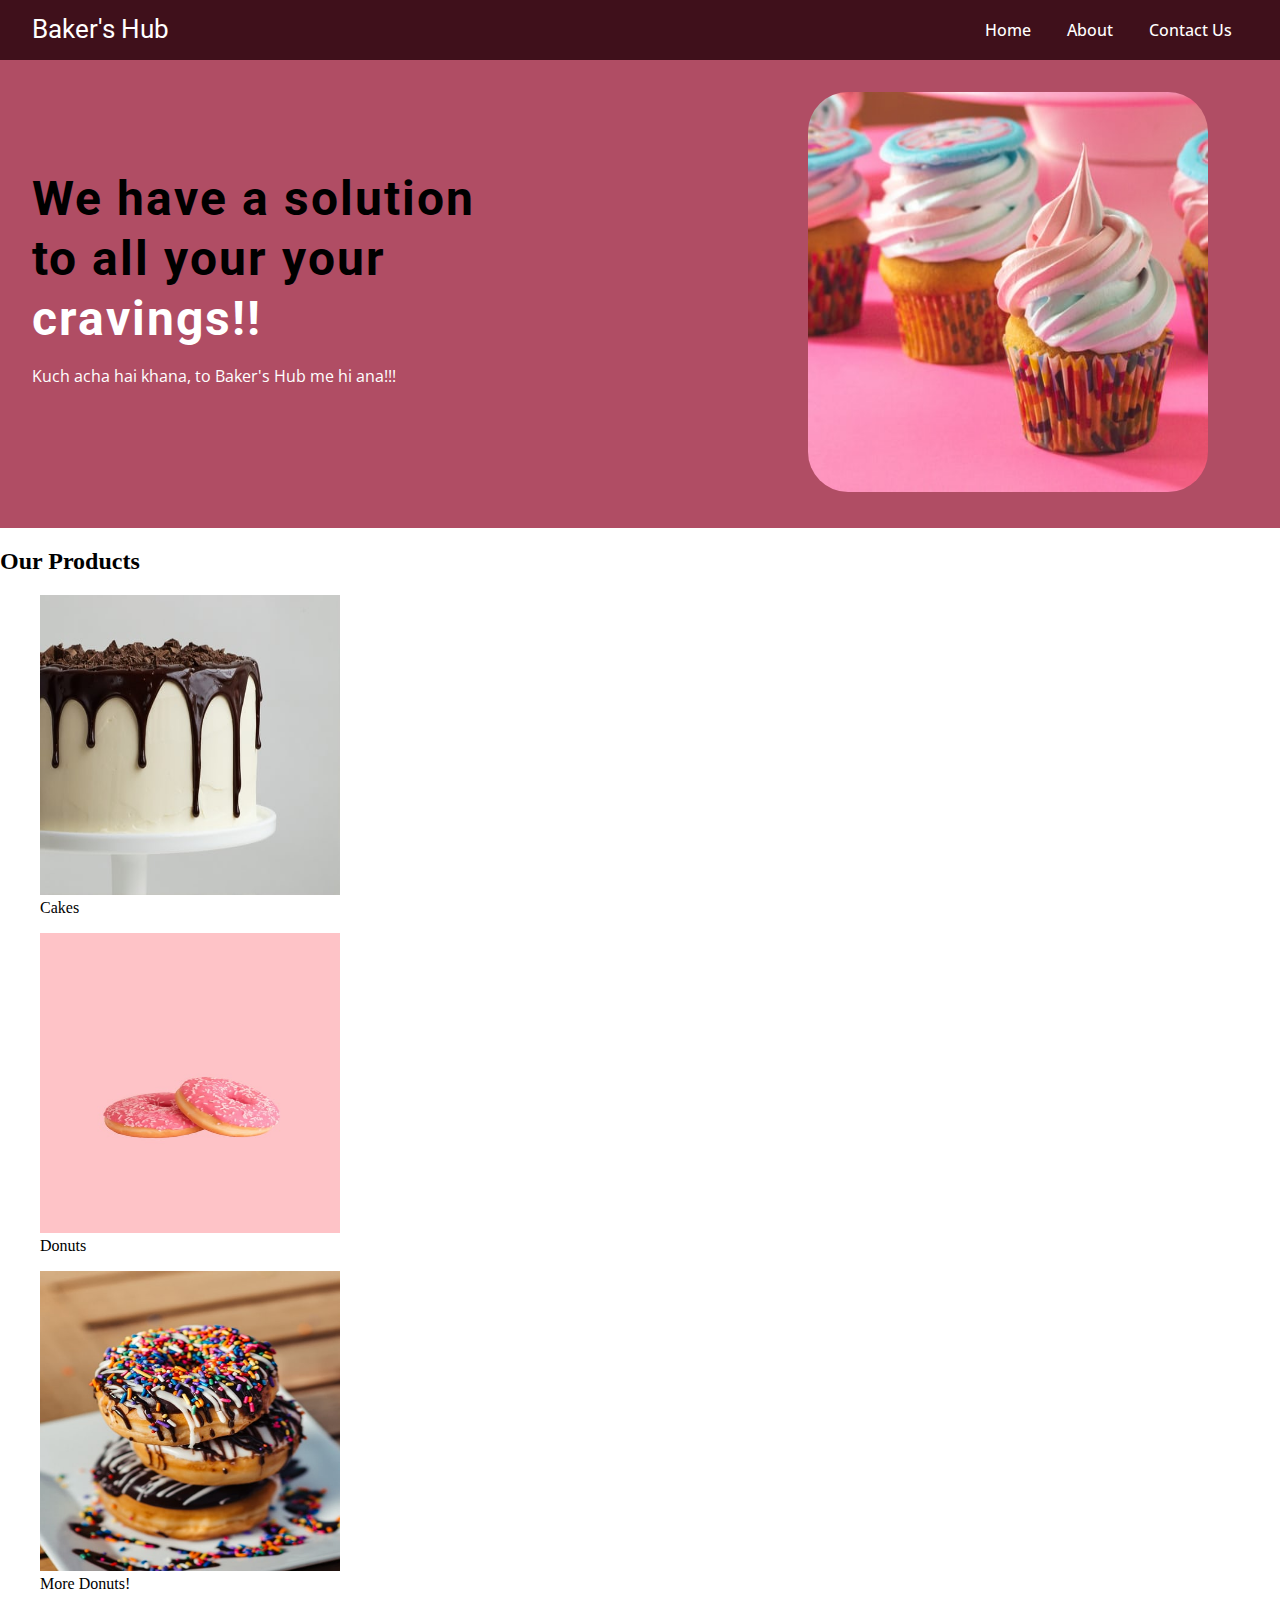
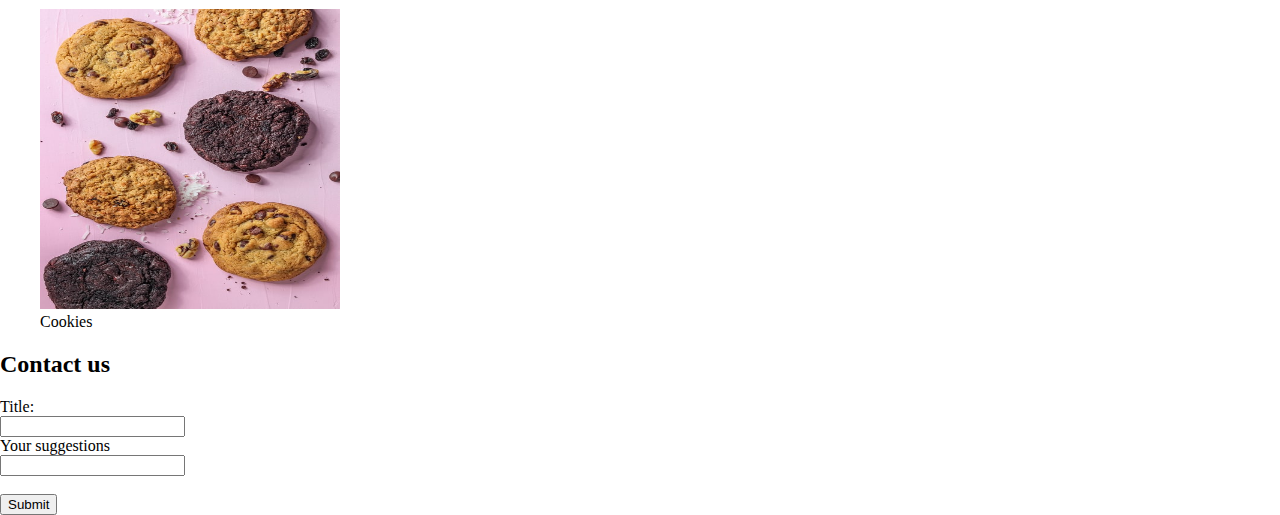
==== index.html @ c75d9c43 "Add intro style" ====
<!DOCTYPE html>
<html lang="en">
<head>
    <meta charset="UTF-8">
    <meta http-equiv="X-UA-Compatible" content="IE=edge">
    <meta name="viewport" content="width=device-width, initial-scale=1.0">
    <link rel="preconnect" href="https://fonts.googleapis.com">
    <link rel="preconnect" href="https://fonts.gstatic.com" crossorigin>
    <link href="https://fonts.googleapis.com/css2?family=Roboto:wght@700&display=swap" rel="stylesheet">
    <link rel="preconnect" href="https://fonts.googleapis.com">
    <link href="https://fonts.googleapis.com/css2?family=Open+Sans&display=swap" rel="stylesheet">
    <link rel="stylesheet" href="css/styles.css">    
    <title>Welcome </title>
</head>
<body>

    <!-----------------Navbar-------------------->
    <div class="nav-wrapper">
        <ul class="nav-links">
            <li class="nav-header">Baker's Hub</li>
            <span class="nav-item-wrapper">
                <li class="nav-item"><a class="nav-anchor" href="#">Home</a></li>
                <li class="nav-item"><a class="nav-anchor" href="#">About</a></li>
                <li class="nav-item"><a class="nav-anchor" href="#">Contact Us</a></li>
            </span>
            
        </ul>
    </div>

    <!-----------------Navbar-------------------->
    <!--------------Intro Section---------------->

    <div class="intro">
        <div class="text-50">
            <h1 class="intro-heading">We have a solution<br>to all your your<br><span class="cravings-style">cravings!!</span></h1>
            <p class="intro-p">Kuch acha hai khana, to Baker's Hub me hi ana!!!</p>
        </div>
        <div class="img-50">
            <img class = "intro-img" src="images/cake1.jpg" alt="cake image">
        </div>
    </div>

    <!--------------Intro Section---------------->
    <div>
        <h2>Our Products</h2>
        <figure>
            <img src="images/cake2.jpg" alt="cake 2" width="300px" height="300px">
            <figcaption>Cakes</figcaption>
        </figure>
        
        <figure>
            <img src="images/donut1.jpg" alt="cake 2" width="300px" height="300px">
            <figcaption>Donuts</figcaption>
        </figure>
        
        <figure>
            <img src="images/donut2.jpg" alt="cake 2" width="300px" height="300px">
            <figcaption>More Donuts!</figcaption>
        </figure>
        
        <figure>
            <img src="images/cookie.jpg" alt="cake 2" width="300px" height="300px">
            <figcaption>Cookies</figcaption>
        </figure>
        
    </div>

    <div>
        <h2>Contact us</h2>
        <form action="#">
            <label for="title">Title:</label><br>
            <input type="text" id="title" name="title"><br>
            <label for="content">Your suggestions</label><br>
            <input type="text" id="content" name="content"><br><br>
            <input type="submit" value="Submit">
          </form> 
    </div>
</body>
</html>
---- css/styles.css ----
.nav-links {
    list-style: none;
    padding-left: 0;
    margin: 0;
}

.nav-item-wrapper {
    float: right;
    margin-right: 2rem;
}

.nav-item {
    display: inline-block;
    padding-top: 1.2rem;
    padding-bottom: 1.2rem;
    padding-left: 1rem;
    padding-right: 1rem;
}

.nav-item:hover {
    background-color: black;
}

body {
    margin: 0;
}

.nav-header {
    display: inline-block;
    font-size: 1.6rem;
    font-family: 'Roboto', sans-serif;
    margin-left: 2rem;
    color: white;
    margin-top: 0.85rem;
}

.nav-anchor {
    display: inline-block;
    text-decoration: none;
    color: white;
    font-family: 'Open Sans', sans-serif;
    font-weight: 500;
}

.nav-wrapper {
    background-color: #3f101b;
    height: 3.75rem;
}

.intro {
    display: flex;
    width: 100%;
}

.text-50 {
    flex: 50%;
    padding-left: 2rem;
    background-color: #b04d64;;
}

.img-50 {
    flex: 50%;
    text-align: end;
    padding-right: 2.5rem;    
    background-color: #b04d64;
}

.intro-img {
    border-radius: 10%;
    margin: 2rem;
    width: 25rem;
    height: 25rem;
}

.intro-heading {
    font-family: 'Roboto', sans-serif;
    margin-top: 18%;
    letter-spacing: 2px;
    line-height: 1.25;
    font-size: 3rem;
    margin-bottom: 0;
}

.intro-p {
    font-family: 'Open Sans', sans-serif;
    font-size: 1rem;
    color: white;
}

.cravings-style {
    color: white;
}
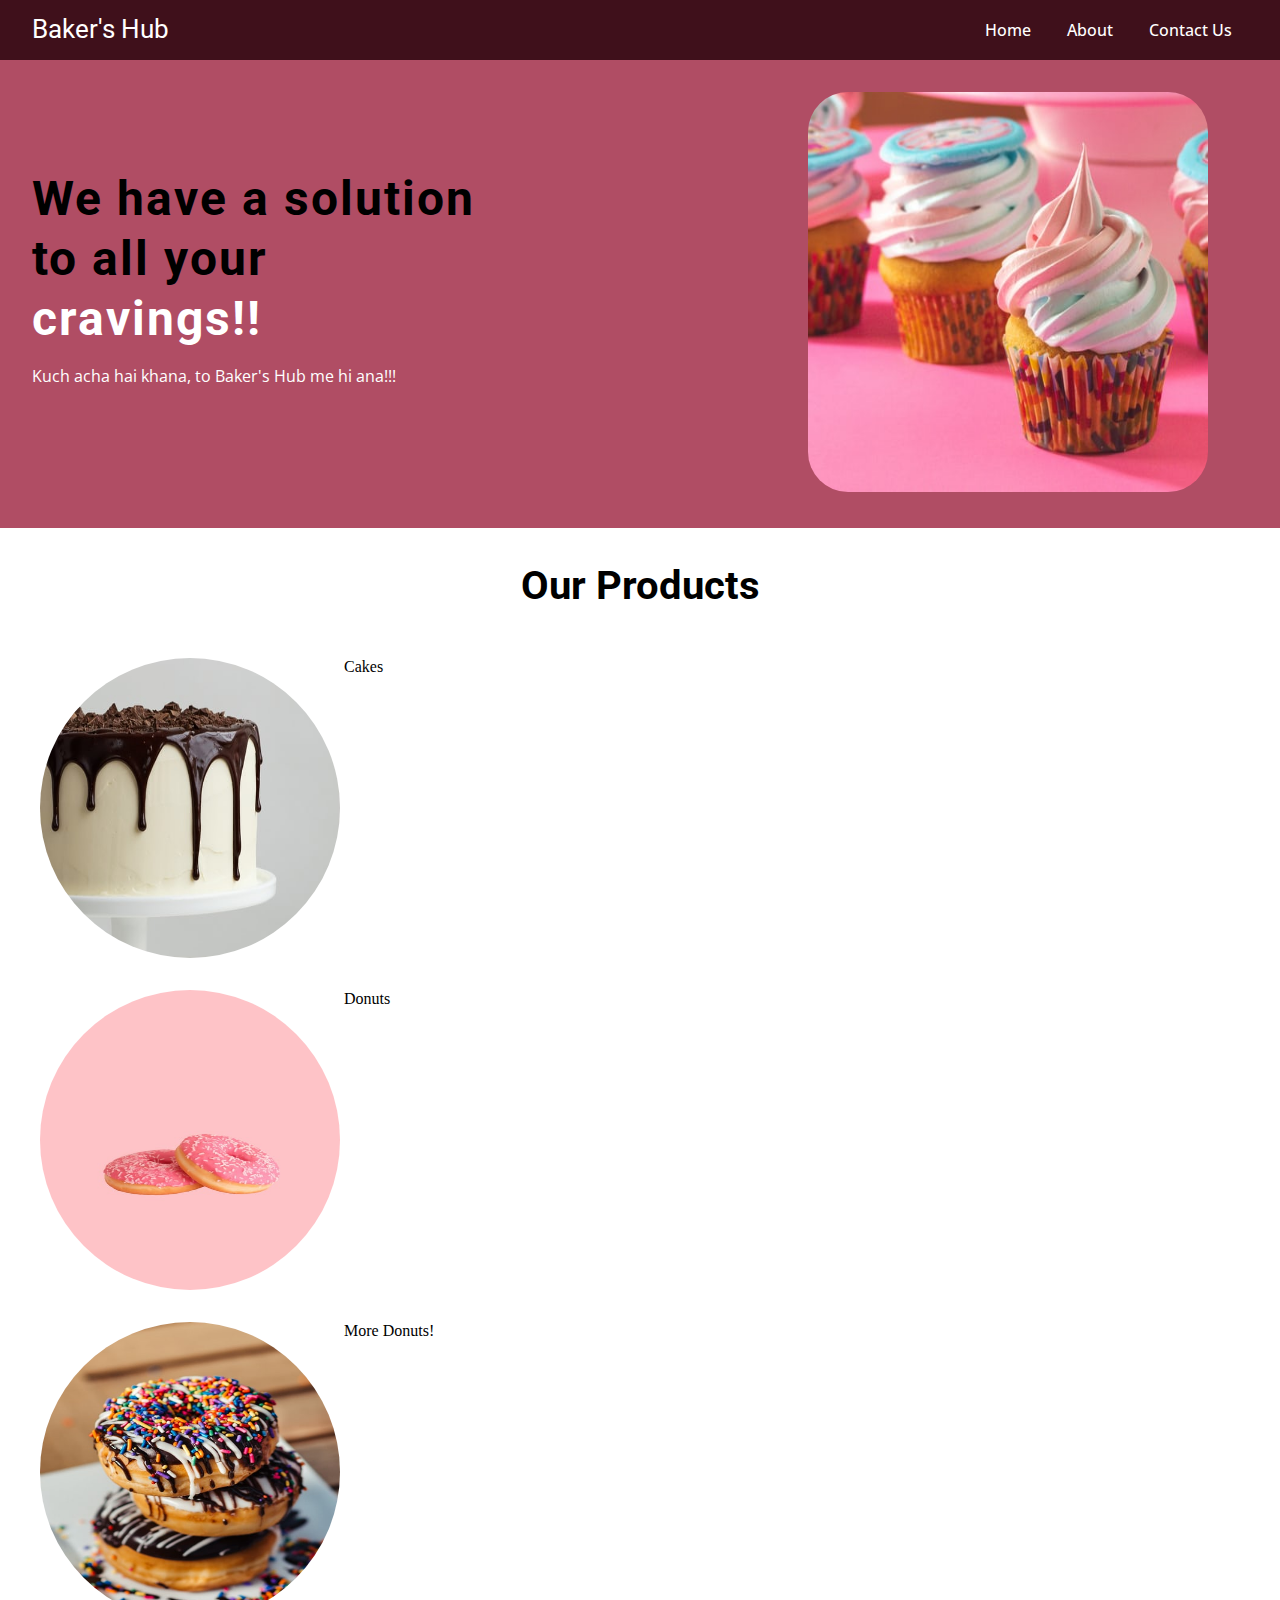
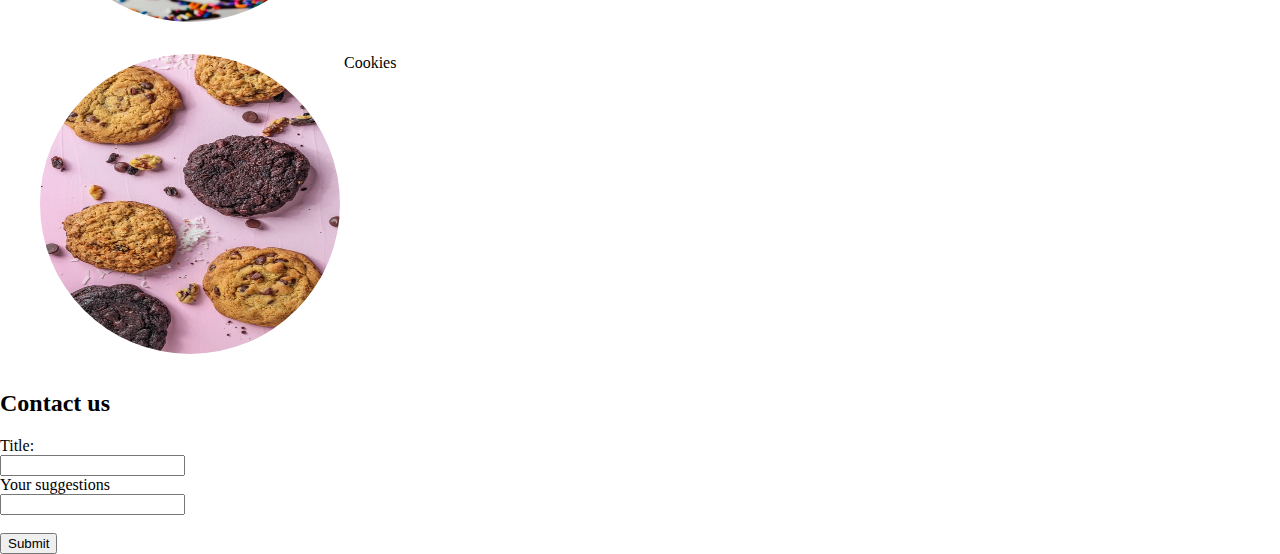
==== commit ea99dc02: "Correct message" ====
--- a/index.html
+++ b/index.html
@@ -32,7 +32,7 @@
 
     <div class="intro">
         <div class="text-50">
-            <h1 class="intro-heading">We have a solution<br>to all your your<br><span class="cravings-style">cravings!!</span></h1>
+            <h1 class="intro-heading">We have a solution<br>to all your<br><span class="cravings-style">cravings!!</span></h1>
             <p class="intro-p">Kuch acha hai khana, to Baker's Hub me hi ana!!!</p>
         </div>
         <div class="img-50">
@@ -41,31 +41,33 @@
     </div>
 
     <!--------------Intro Section---------------->
-    <div>
-        <h2>Our Products</h2>
-        <figure>
-            <img src="images/cake2.jpg" alt="cake 2" width="300px" height="300px">
-            <figcaption>Cakes</figcaption>
+    <!--------------Products Section---------------->
+    <div class="product-div">
+        <h2 class="product-heading">Our Products</h2>
+        <figure class="product">
+            <img class = "product-img" src="images/cake2.jpg" alt="cake 2" width="300px" height="300px">
+            <figcaption class="caption-img">Cakes</figcaption>
         </figure>
         
-        <figure>
-            <img src="images/donut1.jpg" alt="cake 2" width="300px" height="300px">
-            <figcaption>Donuts</figcaption>
+        <figure class="product">
+            <img class = "product-img" src="images/donut1.jpg" alt="cake 2" width="300px" height="300px">
+            <figcaption class="caption-img">Donuts</figcaption>
         </figure>
         
-        <figure>
-            <img src="images/donut2.jpg" alt="cake 2" width="300px" height="300px">
-            <figcaption>More Donuts!</figcaption>
+        <figure class="product">
+            <img class = "product-img" src="images/donut2.jpg" alt="cake 2" width="300px" height="300px">
+            <figcaption class="caption-img">More Donuts!</figcaption>
         </figure>
         
-        <figure>
-            <img src="images/cookie.jpg" alt="cake 2" width="300px" height="300px">
-            <figcaption>Cookies</figcaption>
+        <figure class="product">
+            <img class = "product-img" src="images/cookie.jpg" alt="cake 2" width="300px" height="300px">
+            <figcaption class="caption-img">Cookies</figcaption>
         </figure>
         
     </div>
+     <!--------------Products Section---------------->
 
-    <div>
+     <div>
         <h2>Contact us</h2>
         <form action="#">
             <label for="title">Title:</label><br>
--- a/css/styles.css
+++ b/css/styles.css
@@ -89,4 +89,28 @@
 
 .cravings-style {
     color: white;
+}
+
+.product-heading {
+    text-align: center;
+    font-family: 'Roboto', sans-serif;
+    font-size: 2.5rem;
+}
+
+.product-div {
+    display: grid;
+}
+
+.product {
+    display: inline-block;
+}
+
+.product-img {
+    border-radius: 100%;
+    vertical-align: top;
+}
+
+.caption-img {
+    text-align: center;
+    display: inline;
 }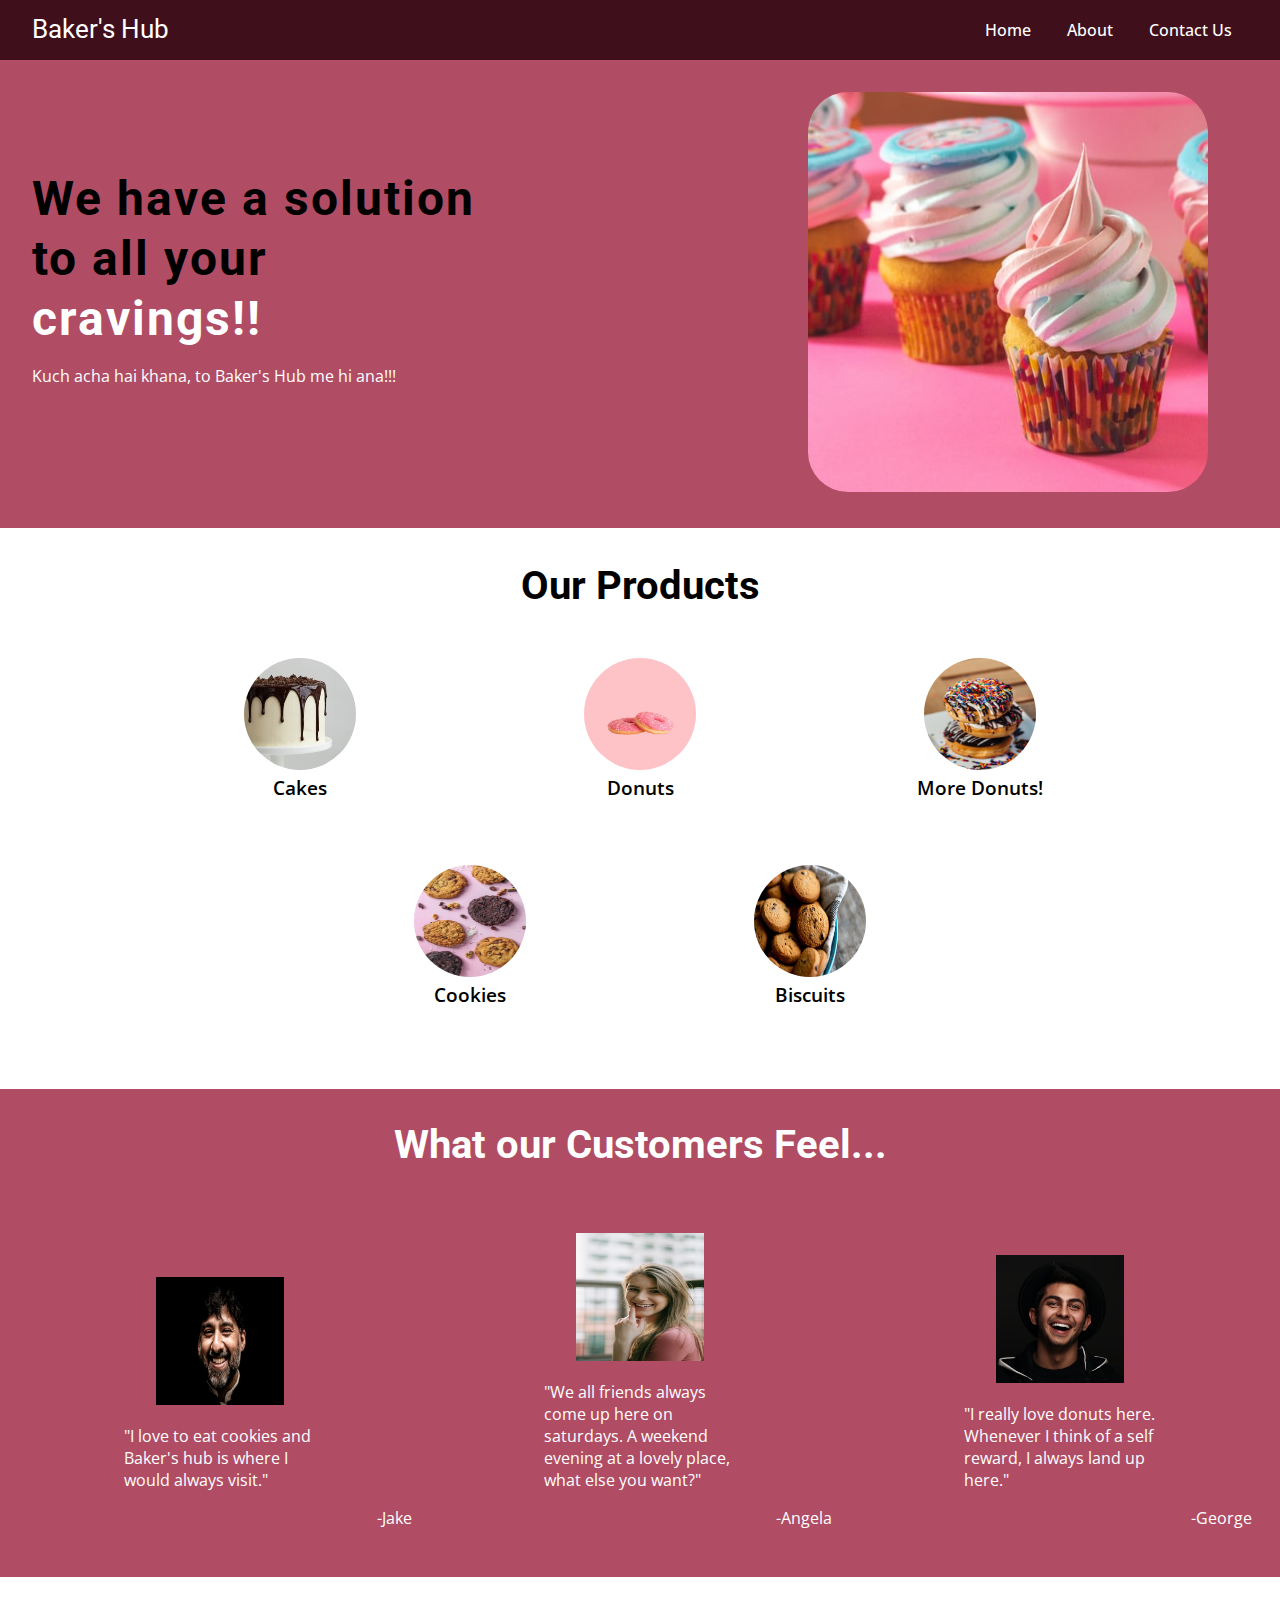
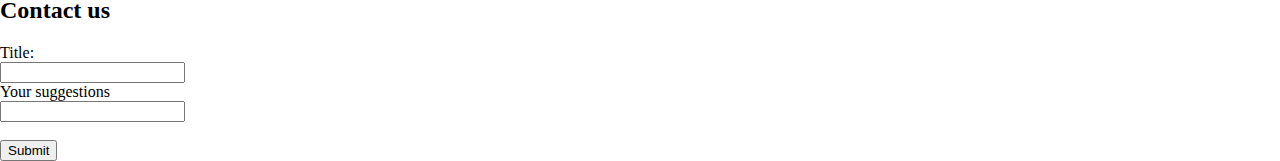
==== commit 09109a36: "Add product and customer style" ====
--- a/index.html
+++ b/index.html
@@ -45,17 +45,17 @@
     <div class="product-div">
         <h2 class="product-heading">Our Products</h2>
         <figure class="product">
-            <img class = "product-img" src="images/cake2.jpg" alt="cake 2" width="300px" height="300px">
+            <img class = "product-img" src="images/cake2.jpg" alt="cake 2">
             <figcaption class="caption-img">Cakes</figcaption>
         </figure>
         
         <figure class="product">
-            <img class = "product-img" src="images/donut1.jpg" alt="cake 2" width="300px" height="300px">
+            <img class = "product-img" src="images/donut1.jpg" alt="cake 2">
             <figcaption class="caption-img">Donuts</figcaption>
         </figure>
         
         <figure class="product">
-            <img class = "product-img" src="images/donut2.jpg" alt="cake 2" width="300px" height="300px">
+            <img class = "product-img" src="images/donut2.jpg" alt="cake 2">
             <figcaption class="caption-img">More Donuts!</figcaption>
         </figure>
         
@@ -64,8 +64,31 @@
             <figcaption class="caption-img">Cookies</figcaption>
         </figure>
         
+        <figure class="product">
+            <img class = "product-img" src="images/biscuits.jpg" alt="cake 2" width="300px" height="300px">
+            <figcaption class="caption-img">Biscuits</figcaption>
+        </figure>
     </div>
      <!--------------Products Section---------------->
+
+    <div class="testimonials-section">
+        <h2 class="testimonials-head">What our Customers Feel...</h2>
+        <div class="user-review">
+            <img class = "customer" src="images/customer1.jpg" alt="customer1">
+            <p class="review">"I love to eat cookies and Baker's hub is where I would always visit."</p>
+            <p class="name-customer">-Jake</p>
+        </div>
+        <div class="user-review">
+            <img class = "customer" src="images/customer2.jpg" alt="customer1">
+            <p class="review">"We all friends always come up here on saturdays. A weekend evening at a lovely place, what else you want?"</p>
+            <p class="name-customer">-Angela</p>
+        </div>
+        <div class="user-review">
+            <img class = "customer" src="images/customer3.jpg" alt="customer1">
+            <p class="review">"I really love donuts here. Whenever I think of a self reward, I always land up here."</p>
+            <p class="name-customer">-George</p>
+        </div>
+    </div>
 
      <div>
         <h2>Contact us</h2>
--- a/css/styles.css
+++ b/css/styles.css
@@ -98,19 +98,66 @@
 }
 
 .product-div {
-    display: grid;
+    text-align: center;
 }
 
 .product {
     display: inline-block;
+    width: 20%;
+    margin-bottom: 3rem;
 }
 
 .product-img {
     border-radius: 100%;
-    vertical-align: top;
+    width: 7rem;
+    height: 7rem;
 }
 
 .caption-img {
     text-align: center;
-    display: inline;
+    font-size: 1.2rem;
+    font-weight: 600;
+    font-family: 'Open Sans',sans-serif;
+}
+
+.testimonials-section {
+    text-align: center;
+    padding-bottom: 2rem;
+    background-color: #b04d64;
+}
+
+.user-review {
+    display: inline-block;
+    padding-right: 1rem;
+    padding-left: 1rem;
+    width: 30%;
+}
+
+.customer {
+    height: 8rem;
+    width: 8rem;
+}
+
+.testimonials-head {
+    padding-top: 2rem;
+    padding-bottom: 2rem;
+    font-size: 2.5rem;
+    display: block;
+    color: white;
+    font-family: 'Roboto', sans-serif;
+}
+
+.review {
+    text-align: left;
+    width: 50%;
+    margin-left: auto;
+    margin-right: auto;
+    color: white;
+    font-family: 'Open Sans', sans-serif;
+}
+
+.name-customer {
+    text-align: end;
+    color: white;
+    font-family: 'Open Sans', sans-serif;
 }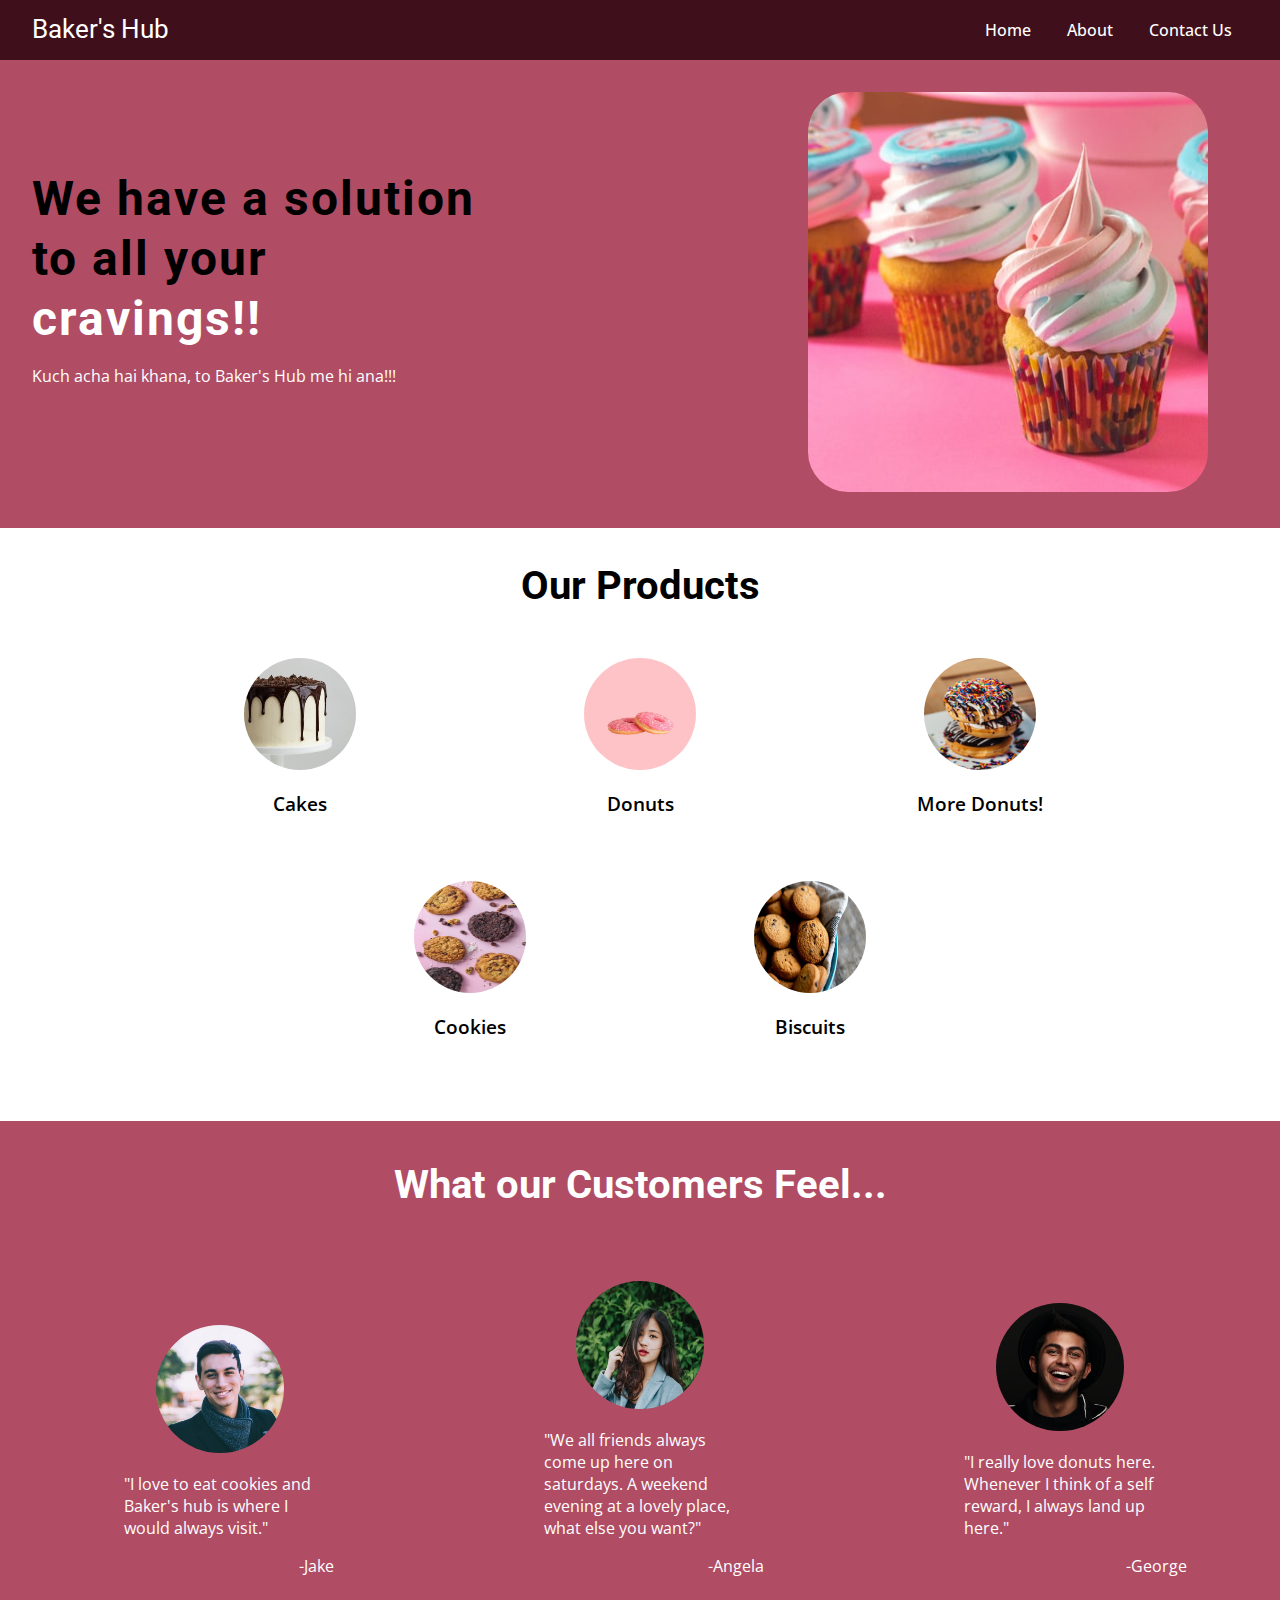
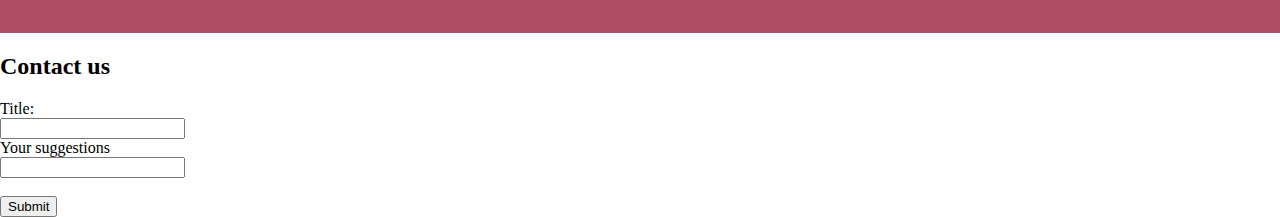
==== commit 206fa76c: "Minor changes" ====
--- a/index.html
+++ b/index.html
@@ -79,7 +79,7 @@
             <p class="name-customer">-Jake</p>
         </div>
         <div class="user-review">
-            <img class = "customer" src="images/customer2.jpg" alt="customer1">
+            <img class = "customer" src="images/customer2.jpeg" alt="customer1">
             <p class="review">"We all friends always come up here on saturdays. A weekend evening at a lovely place, what else you want?"</p>
             <p class="name-customer">-Angela</p>
         </div>
--- a/css/styles.css
+++ b/css/styles.css
@@ -115,6 +115,7 @@
 
 .caption-img {
     text-align: center;
+    margin-top: 1rem;
     font-size: 1.2rem;
     font-weight: 600;
     font-family: 'Open Sans',sans-serif;
@@ -122,7 +123,7 @@
 
 .testimonials-section {
     text-align: center;
-    padding-bottom: 2rem;
+    padding-bottom: 2.5rem;
     background-color: #b04d64;
 }
 
@@ -135,12 +136,13 @@
 
 .customer {
     height: 8rem;
+    border-radius: 100%;
     width: 8rem;
 }
 
 .testimonials-head {
-    padding-top: 2rem;
-    padding-bottom: 2rem;
+    padding-top: 2.5rem;
+    padding-bottom: 2.5rem;
     font-size: 2.5rem;
     display: block;
     color: white;
@@ -157,7 +159,7 @@
 }
 
 .name-customer {
-    text-align: end;
     color: white;
+    margin-left: 50%;
     font-family: 'Open Sans', sans-serif;
 }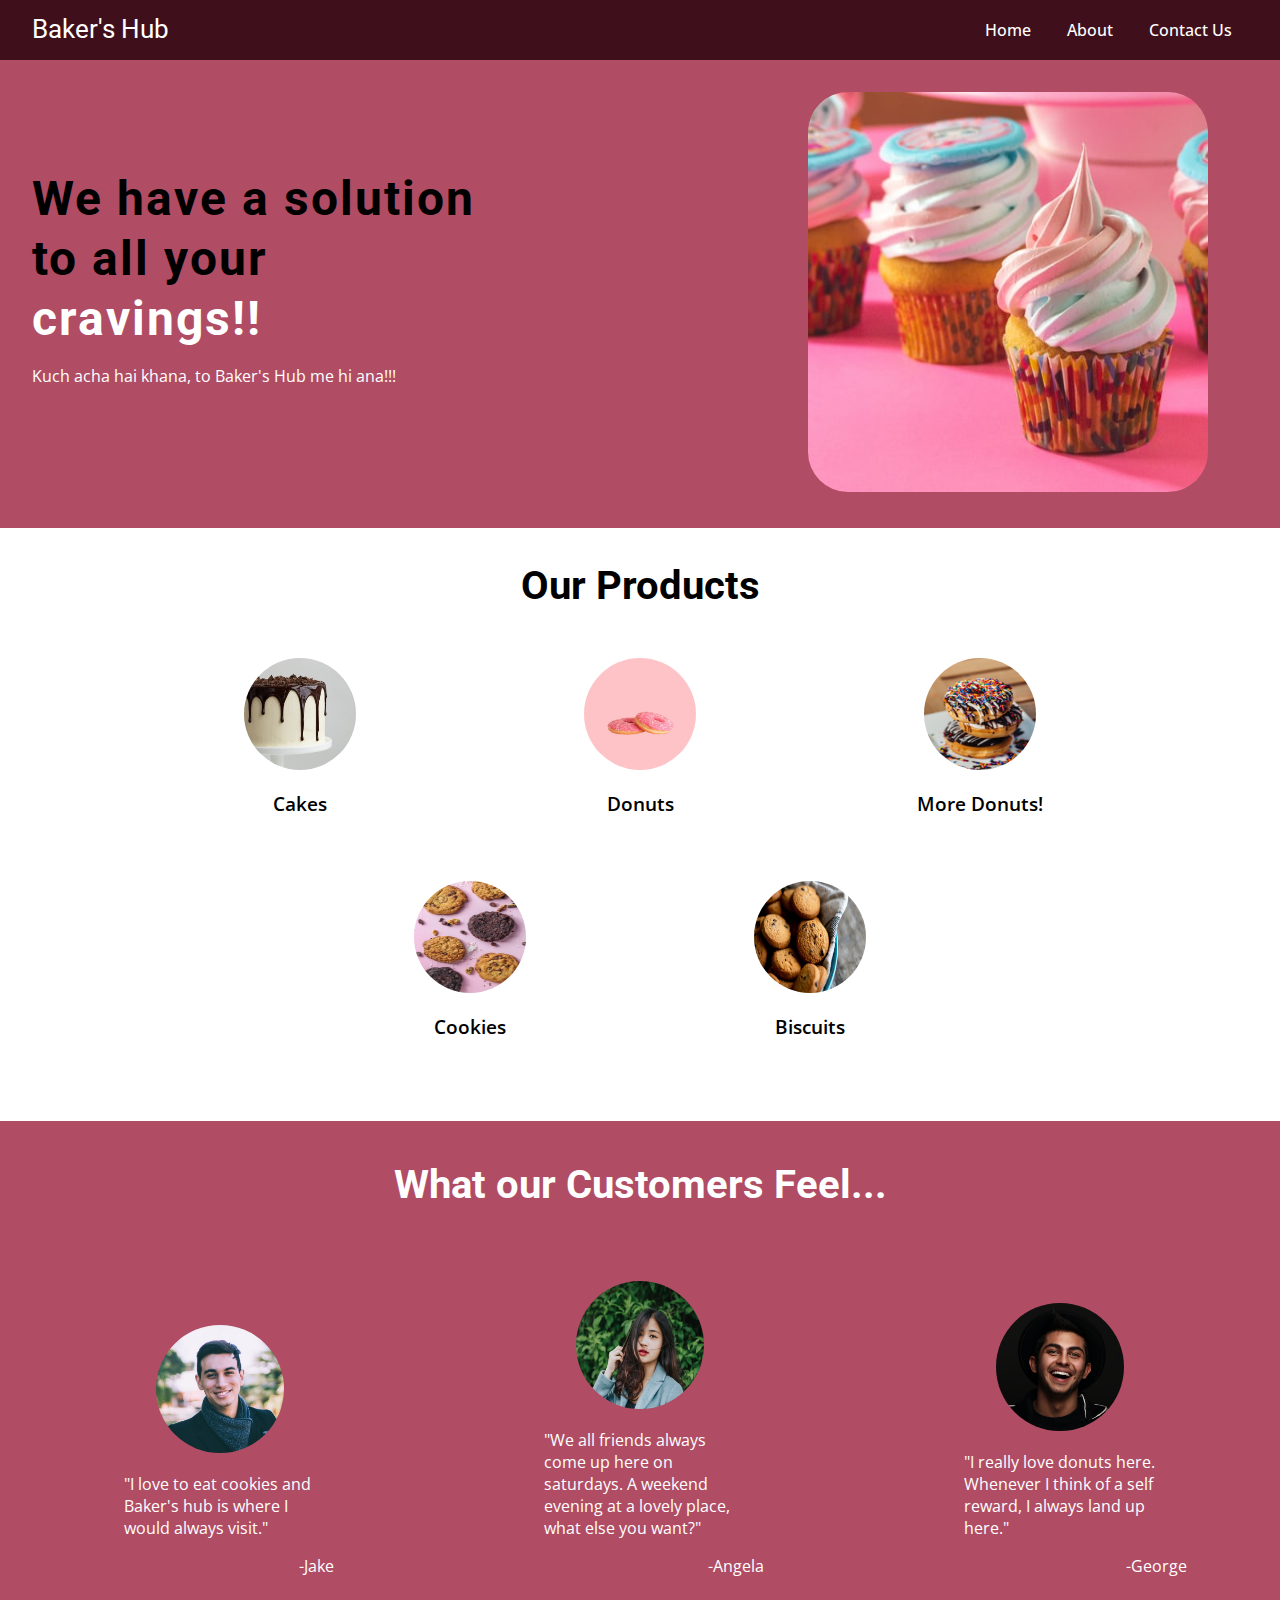
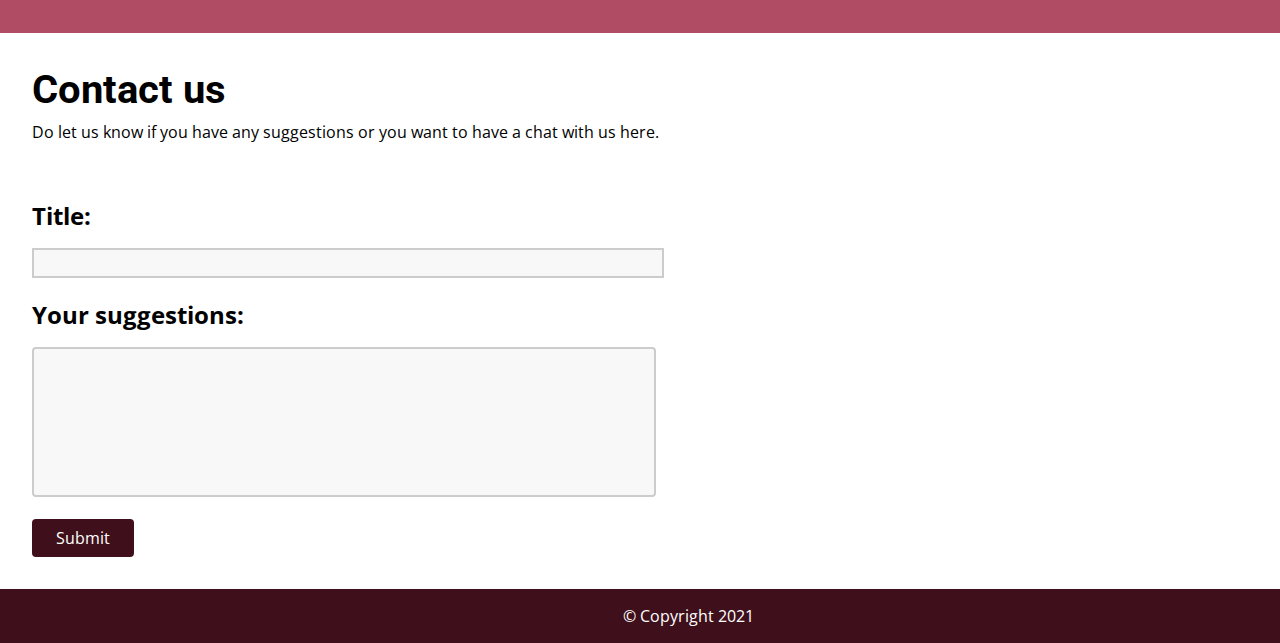
==== commit 14568ee3: "Complete site" ====
--- a/index.html
+++ b/index.html
@@ -10,6 +10,7 @@
     <link rel="preconnect" href="https://fonts.googleapis.com">
     <link href="https://fonts.googleapis.com/css2?family=Open+Sans&display=swap" rel="stylesheet">
     <link rel="stylesheet" href="css/styles.css">    
+    <link rel="stylesheet" href="https://pro.fontawesome.com/releases/v5.10.0/css/all.css" integrity="sha384-AYmEC3Yw5cVb3ZcuHtOA93w35dYTsvhLPVnYs9eStHfGJvOvKxVfELGroGkvsg+p" crossorigin="anonymous"/>
     <title>Welcome </title>
 </head>
 <body>
@@ -90,15 +91,23 @@
         </div>
     </div>
 
-     <div>
-        <h2>Contact us</h2>
+     <div class="contact-us">
+        <h2 class="contact-us-heading">Contact us</h2>
+        <p>Do let us know if you have any suggestions or you want to have a chat with us here.</p>
         <form action="#">
             <label for="title">Title:</label><br>
             <input type="text" id="title" name="title"><br>
-            <label for="content">Your suggestions</label><br>
-            <input type="text" id="content" name="content"><br><br>
-            <input type="submit" value="Submit">
+            <label for="content">Your suggestions:</label><br>
+            <textarea id="content" name="content" rows="4" cols="50"></textarea><br><br>
+            <button type="submit">Submit</button>
           </form> 
+    </div>
+
+    <div class="footer">
+        <span><i class="fab fa-facebook-f"></i></span>
+        <span><i class="fab fa-twitter"></i></span>
+        <span><i class="fab fa-instagram"></i></span>
+        <p>© Copyright 2021</p>
     </div>
 </body>
 </html>--- a/css/styles.css
+++ b/css/styles.css
@@ -15,6 +15,7 @@
     padding-bottom: 1.2rem;
     padding-left: 1rem;
     padding-right: 1rem;
+    cursor: pointer;
 }
 
 .nav-item:hover {
@@ -162,4 +163,94 @@
     color: white;
     margin-left: 50%;
     font-family: 'Open Sans', sans-serif;
+}
+
+.contact-us-heading {
+    font-family: 'Roboto', sans-serif;
+    font-size: 2.5rem;
+    margin-left: 2rem;
+    margin-bottom: 0;
+}
+
+.contact-us p {
+    margin-left: 2rem;
+    margin-top: 0.5rem;
+    font-family: 'Open Sans', sans-serif;
+}
+
+.contact-us input {
+    margin-bottom: 1.25rem;
+    margin-top: 1rem;
+    border: 2px solid #ccc;
+    width: 50%;
+    background-color: #f8f8f8;
+    height: 1.5rem;
+}
+
+.contact-us form {
+    margin-left: 2rem;
+    margin-top: 3.5rem;
+}
+
+.contact-us label {
+    font-family: 'Open Sans', sans-serif;
+    font-size: 1.5rem;
+    font-weight: 700;
+}
+
+.contact-us input:focus {
+    outline: none !important;
+    border:2px solid #abcdf1;
+    box-shadow: 0 0 4px #719ECE;
+}
+
+.contact-us textarea {
+    margin-top: 1rem;
+    width: 50%;
+    height: 150px;
+    padding: 12px 20px;
+    box-sizing: border-box;
+    border: 2px solid #ccc;
+    border-radius: 4px;
+    background-color: #f8f8f8;
+    resize: none;
+}
+
+.contact-us textarea:focus {
+    outline: none !important;
+    border:2px solid #abcdf1;
+    box-shadow: 0 0 4px #719ECE;
+}
+
+.contact-us button {
+    background-color: #3f101b;
+    border-radius: 4px;
+    color: white;
+    font-size: 1rem;
+    font-family: 'Open Sans', sans-serif;
+    border-style: none;
+    margin-bottom: 2rem;
+    padding: 0.5rem 1.5rem 0.5rem 1.5rem;
+}
+
+.contact-us button:hover {
+    background-color: black;
+}
+
+.footer {
+    background-color: #3f101b;
+    text-align: center;
+    color: white;
+    padding-top: 1rem;
+    padding-bottom: 1rem;
+}
+
+.footer span {
+    margin-left: 1rem;
+    margin-right: 1rem;
+}
+
+.footer p {
+    display: inline;
+    font-family: 'Open Sans', sans-serif;
 }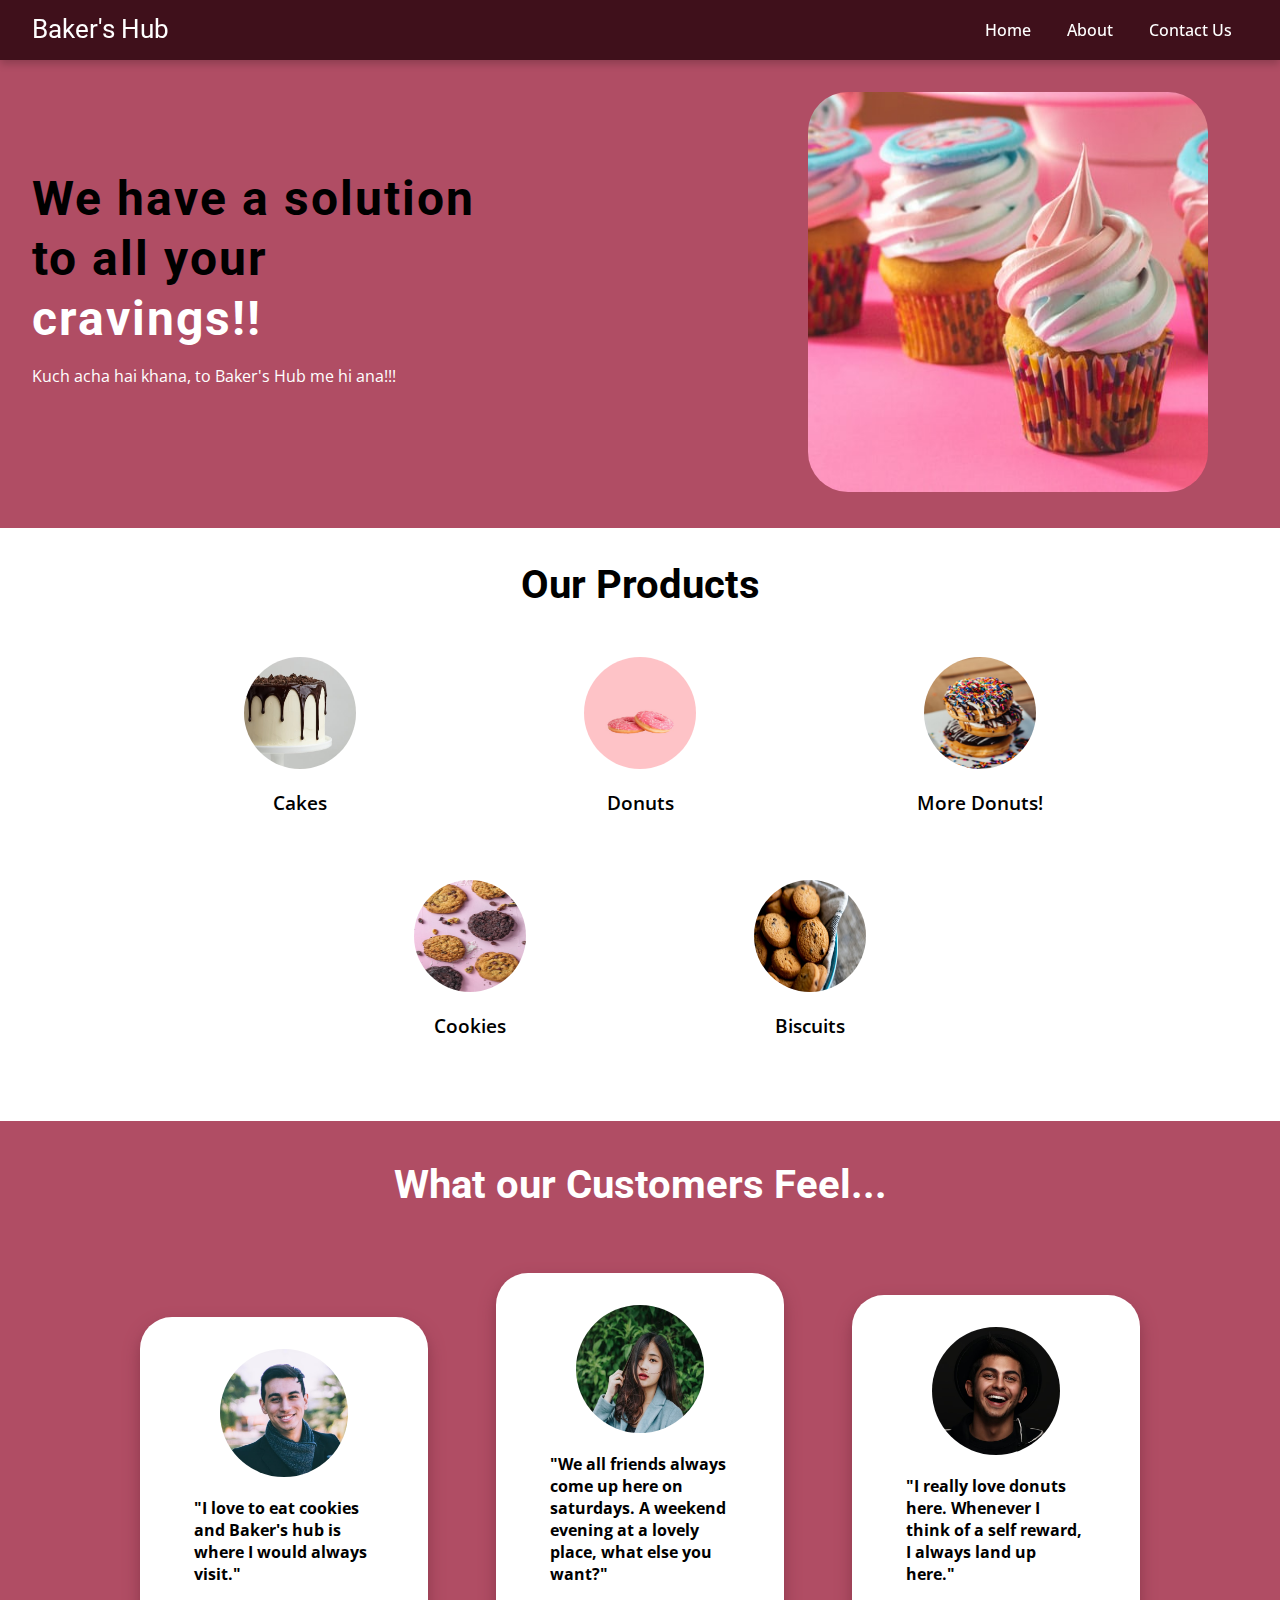
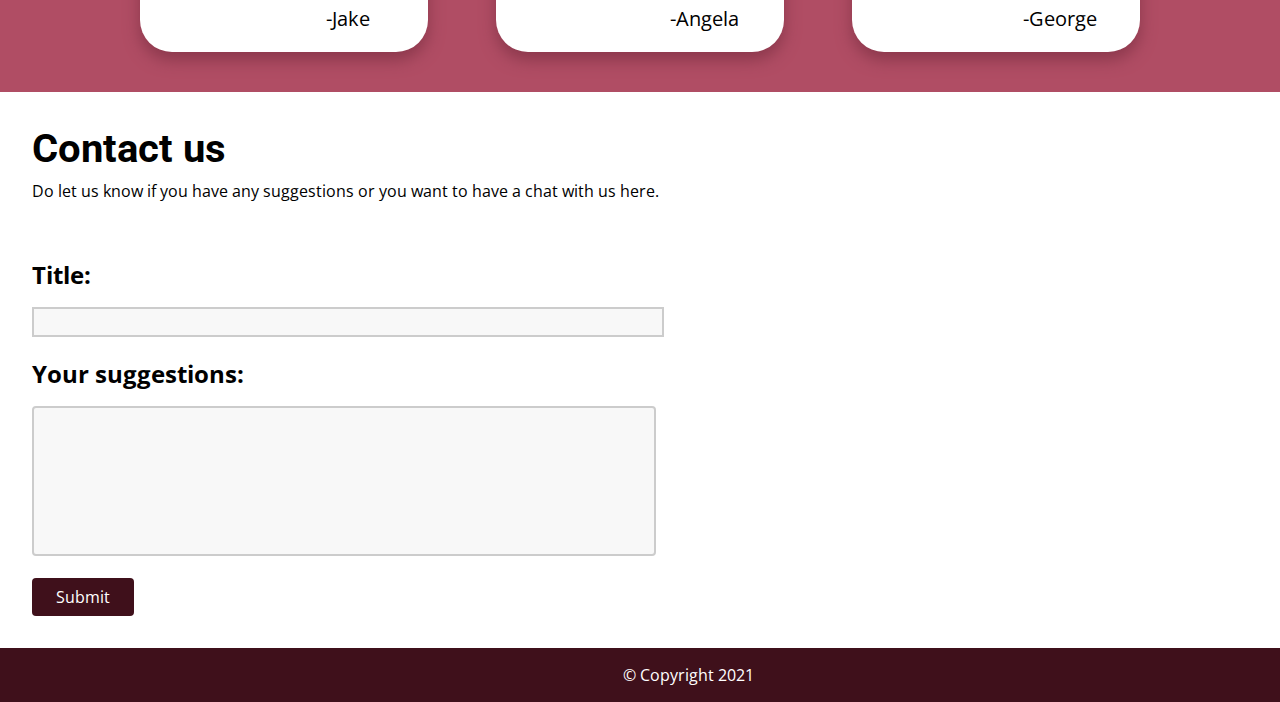
==== commit 65b729e2: "Testimonial section layout enhancement" ====
--- a/index.html
+++ b/index.html
@@ -76,16 +76,19 @@
         <h2 class="testimonials-head">What our Customers Feel...</h2>
         <div class="user-review">
             <img class = "customer" src="images/customer1.jpg" alt="customer1">
+            <p class="quotaion"><i class="fas fa-quote-left fas-fa-7x"></i></p>
             <p class="review">"I love to eat cookies and Baker's hub is where I would always visit."</p>
             <p class="name-customer">-Jake</p>
         </div>
         <div class="user-review">
             <img class = "customer" src="images/customer2.jpeg" alt="customer1">
+            <p class="quotaion"><i class="fas fa-quote-left 7x"></i></p>
             <p class="review">"We all friends always come up here on saturdays. A weekend evening at a lovely place, what else you want?"</p>
             <p class="name-customer">-Angela</p>
         </div>
         <div class="user-review">
             <img class = "customer" src="images/customer3.jpg" alt="customer1">
+            <p class="quotaion"><i class="fas fa-quote-left 7x"></i></p>
             <p class="review">"I really love donuts here. Whenever I think of a self reward, I always land up here."</p>
             <p class="name-customer">-George</p>
         </div>
--- a/css/styles.css
+++ b/css/styles.css
@@ -44,11 +44,17 @@
 }
 
 .nav-wrapper {
+    position: fixed;
+    box-shadow: 0 4px 8px 0 rgba(0,0,0,0.2);
+    transition: 0.3s;
+    z-index: 1;
+    width: 100%;
     background-color: #3f101b;
     height: 3.75rem;
 }
 
 .intro {
+    padding-top: 3.75rem;
     display: flex;
     width: 100%;
 }
@@ -123,19 +129,40 @@
 }
 
 .testimonials-section {
+    position: relative;
     text-align: center;
     padding-bottom: 2.5rem;
     background-color: #b04d64;
 }
 
 .user-review {
+    position: relative;
+    box-shadow: 0 8px 16px #8b384c;
+    margin-top: 2rem;
     display: inline-block;
+    justify-content: space-between;
+    margin-right: 2rem;
+    margin-left: 2rem;
+    background-color: white;
     padding-right: 1rem;
+    border-radius: 2rem;
     padding-left: 1rem;
-    width: 30%;
+    width: 20%;
+}
+
+.user-review i {
+    color: #b04d64;
+    text-align: left;
+    font-size: 3rem;
+}
+
+.quotaion {
+    text-align: left;
+    margin-left: 15%;
 }
 
 .customer {
+    margin-top: 2rem;
     height: 8rem;
     border-radius: 100%;
     width: 8rem;
@@ -143,7 +170,7 @@
 
 .testimonials-head {
     padding-top: 2.5rem;
-    padding-bottom: 2.5rem;
+    /*padding-bottom: 2.5rem;*/
     font-size: 2.5rem;
     display: block;
     color: white;
@@ -152,16 +179,18 @@
 
 .review {
     text-align: left;
-    width: 50%;
+    width: 70%;
     margin-left: auto;
     margin-right: auto;
-    color: white;
+    color: black;
+    font-weight: 700;
     font-family: 'Open Sans', sans-serif;
 }
 
 .name-customer {
-    color: white;
+    color: black;
     margin-left: 50%;
+    font-size: 1.25rem;
     font-family: 'Open Sans', sans-serif;
 }
 
@@ -253,4 +282,141 @@
 .footer p {
     display: inline;
     font-family: 'Open Sans', sans-serif;
+}
+
+@media only screen and (max-width: 768px) {    
+    .product {
+        display: block;
+        text-align: center;
+        width: 100%;
+        margin-right: 0;
+        margin-left: 0;
+    }
+
+    .product-div {
+        text-align: center;
+        width: 100%;
+    }
+
+    .contact-us textarea {
+        width: 90%;
+        margin-right: 1rem;
+    }
+
+    .contact-us input {
+        width: 90%;
+        margin-right: 1rem;
+    }
+
+    .user-review {
+        display: block;
+        text-align: center;
+        width: 70%;
+        margin-left: auto;
+        margin-right: auto;
+        padding-right: 0;
+        padding-left: 0;
+        margin-bottom: 2rem;
+    }
+
+    .name-customer {
+        padding-bottom: 2rem;
+    }
+
+    .intro {
+        display: block;
+        padding-top: 7.5rem;
+        width: 100%;
+    }
+
+    .text-50 {
+        text-align: center;
+    }
+
+    .img-50 {
+        text-align: center;
+        width: 100%;
+        padding-right: 0;
+    }
+
+    .intro-heading {
+        font-family: 'Roboto', sans-serif;
+        margin-top: 0;
+        margin-left: 0;
+        padding-top: 2rem;
+        letter-spacing: 2px;
+        line-height: 1.25;
+        font-size: 2.5rem;
+        margin-bottom: 0;
+    }
+
+    .intro-p {
+        margin-bottom: 0;
+        text-align: center;
+        width: 70%;
+        display: inline-block;
+    }
+
+    .intro-img {
+        width: 70%;
+        height: 70%;
+    }
+
+    .review {
+        padding-top: 0rem;
+        margin-block-start: 0;
+        margin-block-end: 0;
+    }
+
+    .contact-us {
+        width: 100%;
+    }
+
+    .testimonials-section {
+        width: 100%;
+    }
+
+    .product-heading {
+        width: 100%;
+        text-align: center;
+    }
+
+    .nav-wrapper {
+        height: 7.5rem;
+    }
+
+    .nav-item-wrapper {
+        /* background-color: #ccc; */
+        margin-top: 1rem;
+        text-align: center;
+        margin-right: auto;
+        margin-left: auto;
+        display: flex;
+        width: 100%;
+        float: none;
+    }
+
+    .nav-header {
+        display: block;
+        text-align: center;
+        margin-left: 0;
+    }
+
+    .nav-item {
+        flex: 30%;
+    }
+
+    .product-heading {
+        margin-top: 2rem;
+        font-size: 2rem;
+    }
+
+    .testimonials-head {
+        font-size: 2rem;
+        padding-bottom: 2rem;
+        text-align: center;
+        width: 70%;
+        margin-left: auto;
+        margin-right: auto;
+    }
 }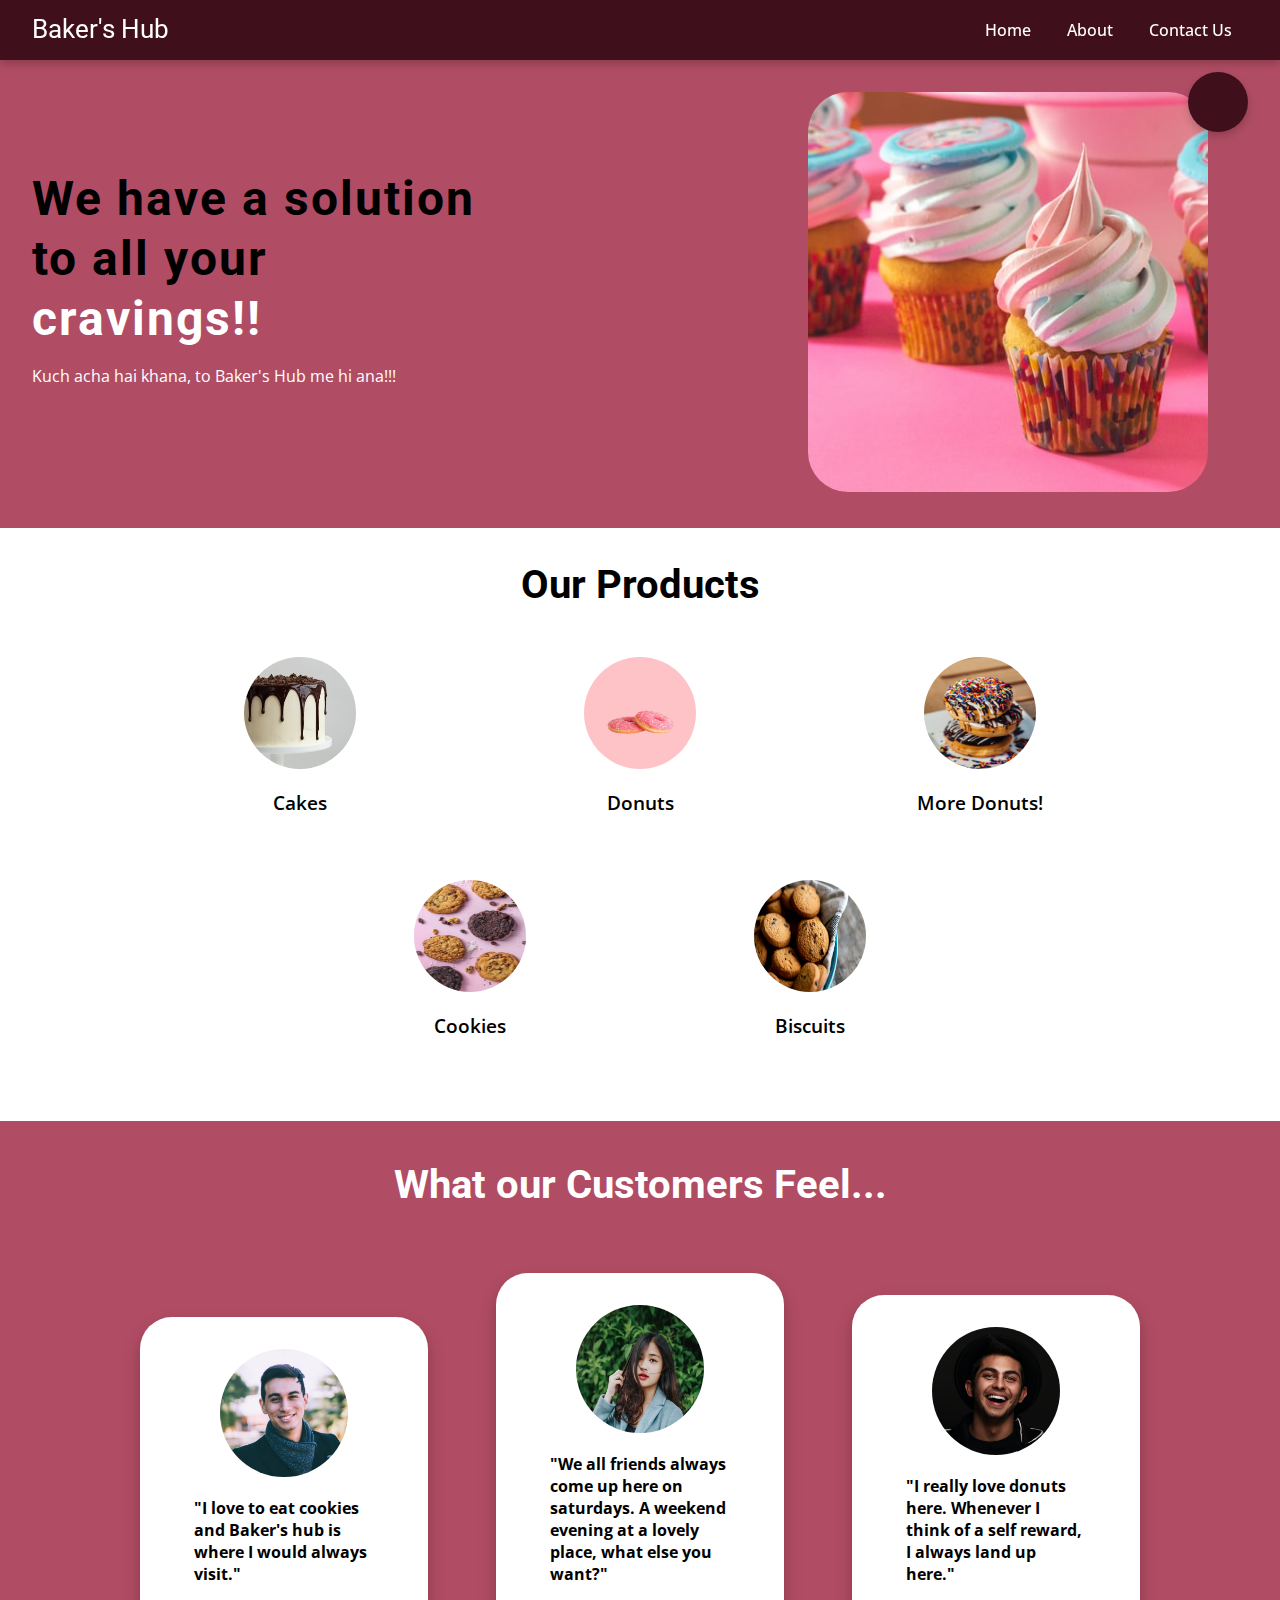
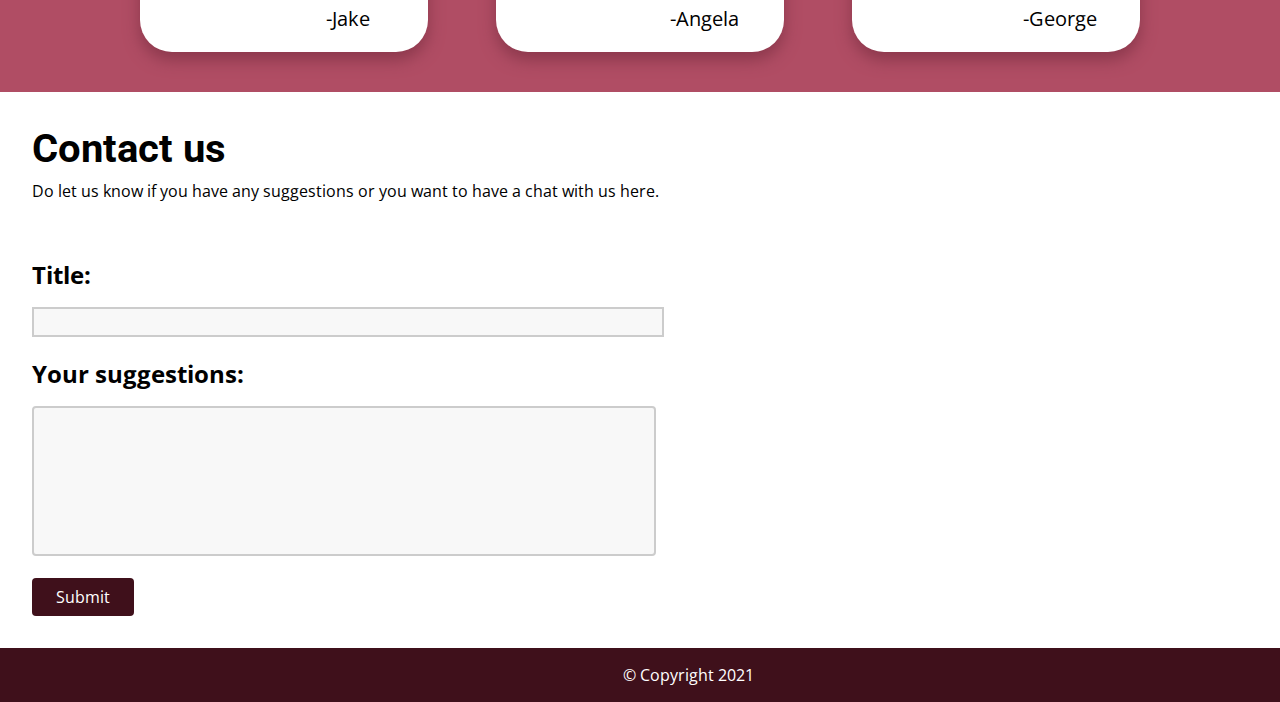
==== commit 29c23005: "Add top arrow" ====
--- a/index.html
+++ b/index.html
@@ -14,6 +14,12 @@
     <title>Welcome </title>
 </head>
 <body>
+    <a name="top"></a>
+    <a href="#top">
+        <div class="top-arrow">
+            <i class="fas fa-arrow-up"></i>
+        </div>
+    </a>
 
     <!-----------------Navbar-------------------->
     <div class="nav-wrapper">
--- a/css/styles.css
+++ b/css/styles.css
@@ -1,3 +1,27 @@
+.top-arrow {
+    display: flex;
+    text-align: center;
+    align-items: center;
+    width: 3.75rem;
+    height: 3.75rem;
+    border-radius: 100%;
+    background-color:#3f101b;
+    position: fixed;
+    z-index: 1;
+    top: 4.5rem;
+    color: white;
+    right: 0;
+    box-shadow: 0 4px 8px rgba(0,0,0,0.2);
+    margin-right: 2rem;
+}
+
+.top-arrow i {
+    color: white;
+    width: 100%;
+    text-align: center;
+    font-size: 1.5rem;
+}
+
 .nav-links {
     list-style: none;
     padding-left: 0;
@@ -19,6 +43,7 @@
 }
 
 .nav-item:hover {
+    transition: 0.5s;
     background-color: black;
 }
 
@@ -419,4 +444,19 @@
         margin-left: auto;
         margin-right: auto;
     }
+
+    .top-arrow {
+        width: 3rem;
+        height: 3rem;
+        margin-top: 5rem;
+    }
+
+    .top-arrow i {
+        font-size: 1.5rem;
+    }
+
+    .contact-us-heading {
+        text-align: center;
+        margin-left: 0;
+    }
 }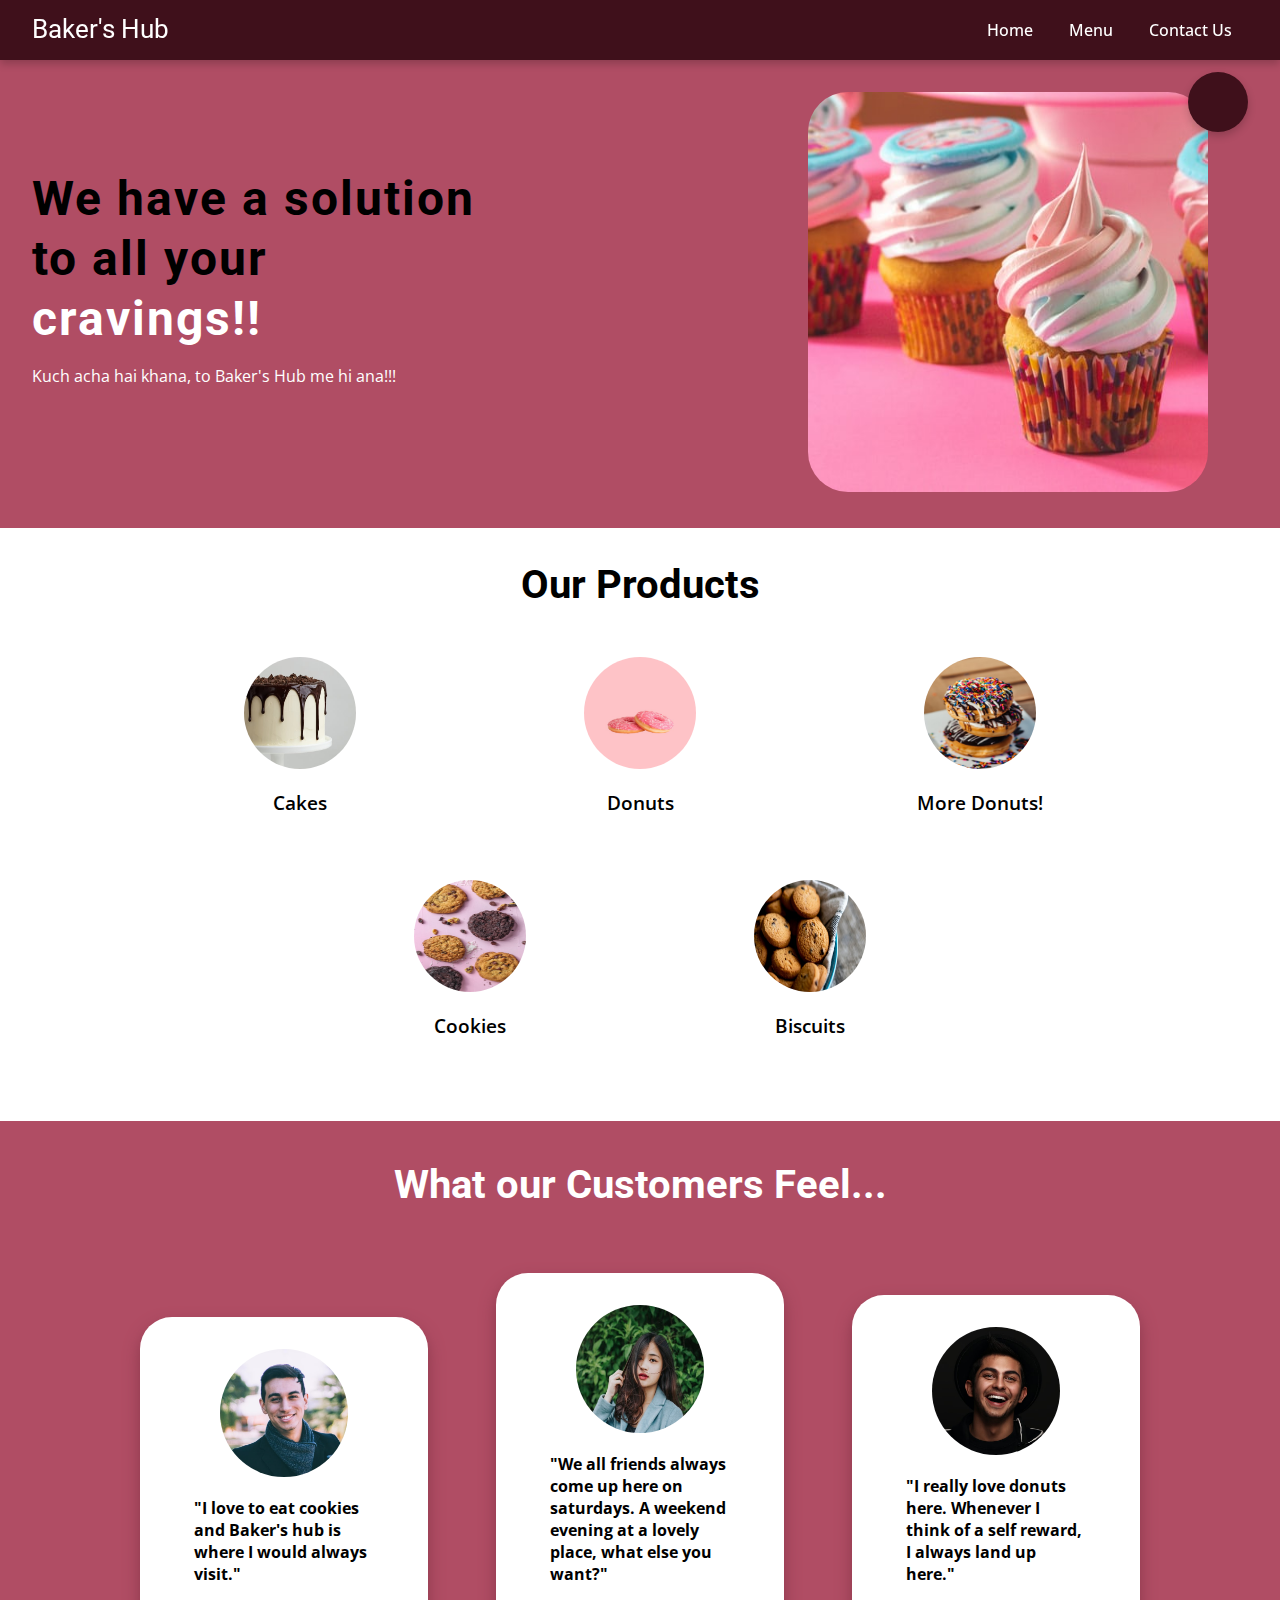
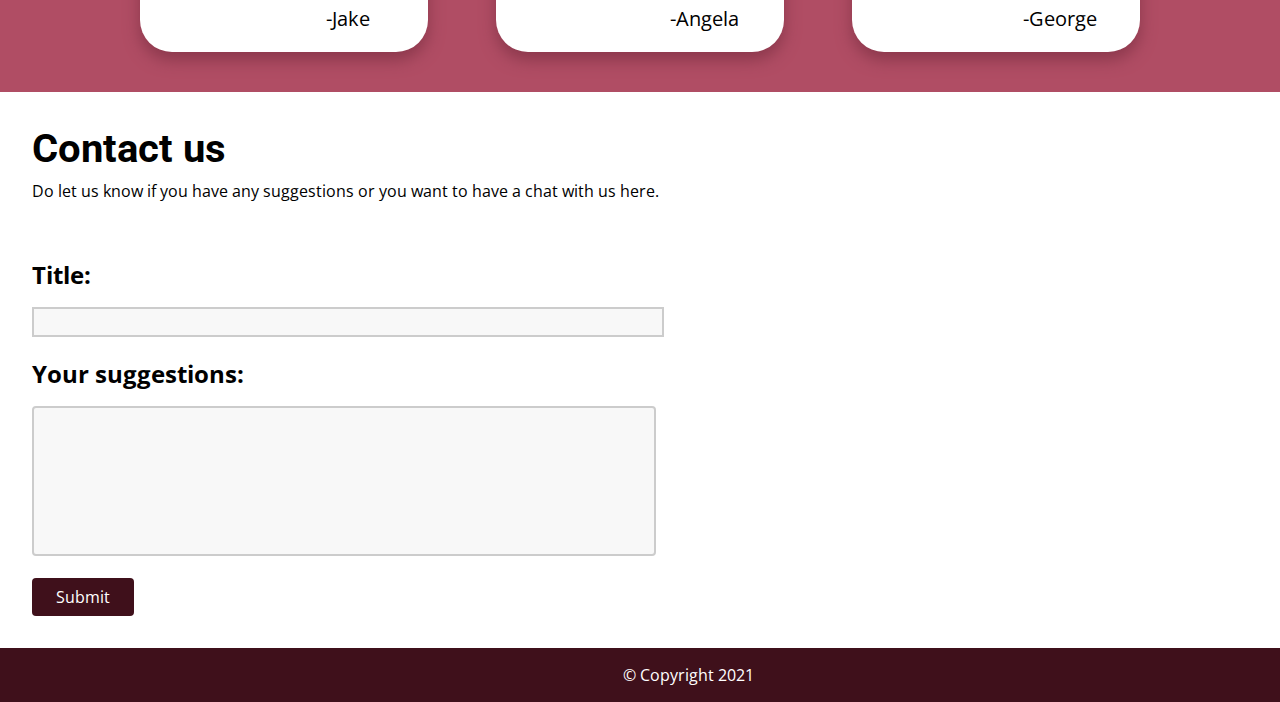
==== commit e02a23af: "Navbar click response" ====
--- a/index.html
+++ b/index.html
@@ -26,9 +26,9 @@
         <ul class="nav-links">
             <li class="nav-header">Baker's Hub</li>
             <span class="nav-item-wrapper">
-                <li class="nav-item"><a class="nav-anchor" href="#">Home</a></li>
-                <li class="nav-item"><a class="nav-anchor" href="#">About</a></li>
-                <li class="nav-item"><a class="nav-anchor" href="#">Contact Us</a></li>
+                <li class="nav-item"><a class="nav-anchor" href="#top">Home</a></li>
+                <li class="nav-item"><a class="nav-anchor" href="#menu">Menu</a></li>
+                <li class="nav-item"><a class="nav-anchor" href="#contact">Contact Us</a></li>
             </span>
             
         </ul>
@@ -50,6 +50,7 @@
     <!--------------Intro Section---------------->
     <!--------------Products Section---------------->
     <div class="product-div">
+        <span id="menu"></span>
         <h2 class="product-heading">Our Products</h2>
         <figure class="product">
             <img class = "product-img" src="images/cake2.jpg" alt="cake 2">
@@ -101,6 +102,7 @@
     </div>
 
      <div class="contact-us">
+         <span id="contact"></span>
         <h2 class="contact-us-heading">Contact us</h2>
         <p>Do let us know if you have any suggestions or you want to have a chat with us here.</p>
         <form action="#">
--- a/css/styles.css
+++ b/css/styles.css
@@ -459,4 +459,5 @@
         text-align: center;
         margin-left: 0;
     }
+    
 }